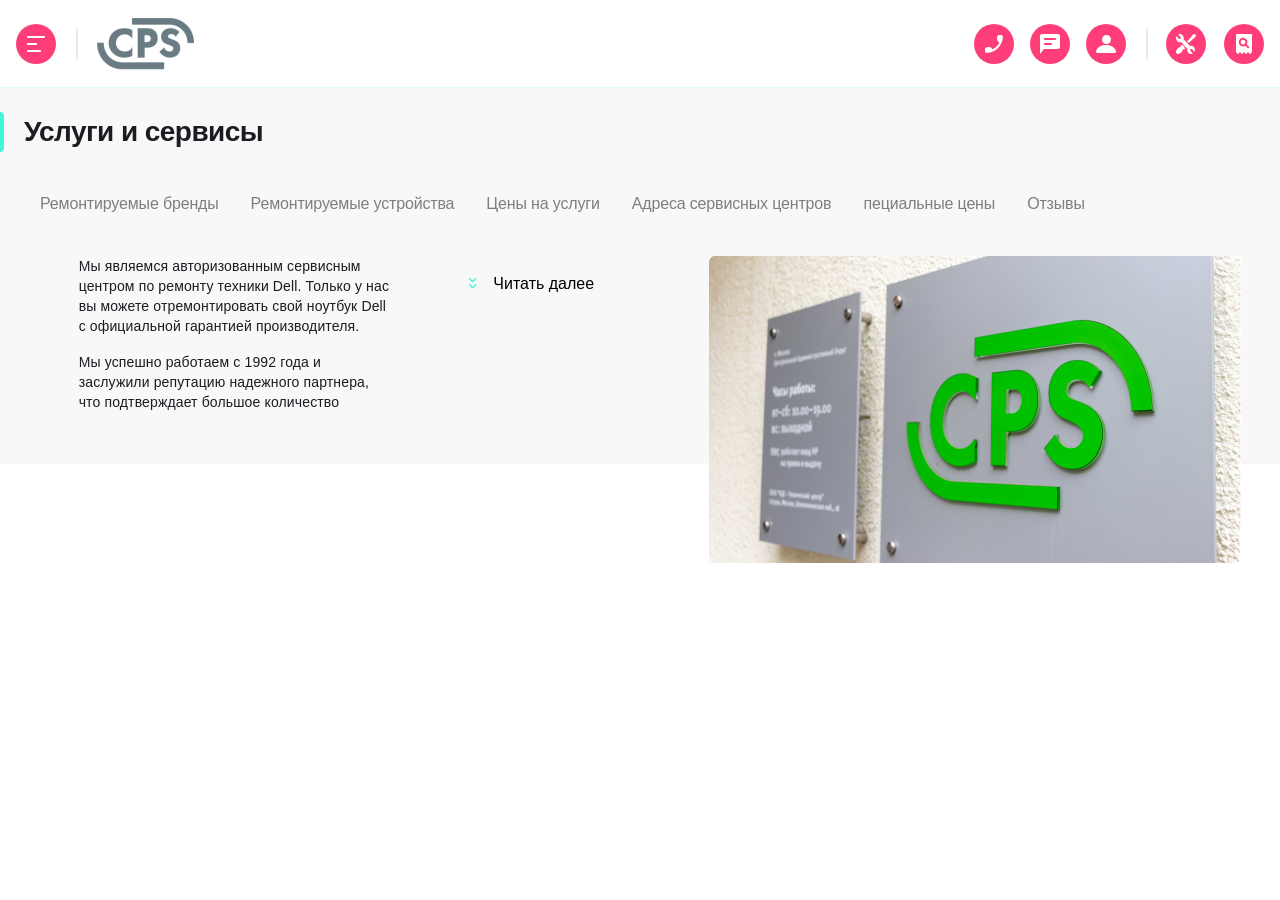
==== index.html @ d78fae95 "I made a nav block and an article structure for the mobile and tablet versions" ====
<!DOCTYPE html>
<html lang="ru">
<head>
    <meta charset="UTF-8">
    <meta name="viewport" content="width=device-width, initial-scale=1.0">
    <title>Эльдорадость</title>
    <meta keywords="ремонт бытовой техники, обслуживание техники, бытовая техника">
    <meta description="Сервис ремонта и обслуживания бытовой техники">
    <link rel="stylesheet" href="/style/variables.css">
    <link rel="stylesheet" href="/style/global.css">
    <link rel="stylesheet" href="/style/header.css">
    <link rel="stylesheet" href="/style/nav.css">
    <link rel="stylesheet" href="/style/article.css">
   
</head>
<body>
    <header class="header">
        <div class="header__wrapper-1">
        <button class="header__button-burger" aria-label="Кнопка вызова бокового меню">
            <img src="/image/icon/burger_icon.svg" alt="">
        </button>
        <div class="header__separator-1"></div>
        <button  class="header__button-logo" id="header__logo">
            <img src="/image/Logo/Group.png" alt="Логотип компании">
        </button>
        </div>
        <div class="header__batton__hiden">
        <button class="header__button-call" aria-label="Кнопка телефонного звонка">
                <img src="/image/icon/call_icon.svg" alt="Иконка звона по телефону">
        </button>
                
        <button class="header__button-chat" aria-label="Кнопка перехода в чат с компанией">
                 <img src="/image/icon/chat_icon.svg" alt="Иконка перехода в чат с компанией">
        </button>
                   
            <button class="header__button-profile" aria-label="Кнопка перехода в личный профиль">
                <img src="/image/icon/profile_icon.svg" alt="Иконка перехода в личный профиль">
            </button> 
        </div>
        <div class="header__wrapper-2">
        <div class="header__separator-2"></div>
        <button class="header__button-repair" aria-label="Кнопка перехода к форме записи на ремонт">
            <img src="/image/icon/repair_icon.svg" alt="Иконка перехода на форму записи на ремонт">
        </button>
            
        <button class="header__button-checkstatus" aria-label="кнопка перехода к форме отслеживания статуса заказа">
            <img src="/image/icon/checkstatus_icon.svg" alt="Иконка перехода на страницу отслеживания статуса заказа">
        </button>
        </div>
    </header>


    <main class="main">
        <div  class="main__title">
        <h1>Услуги и сервисы</h1>
        </div>
        <nav class="main__nav" aria-label="Основная навигация">
            <ul class="main__nav-list">
                <li class="main__nav-item">
                    <a href="#" class="main__nav-link">Ремонтируемые бренды</a>
                </li>
                <li class="main__nav-item">
                    <a href="#" class="main__nav-link">Ремонтируемые устройства</a>
                </li>
                <li class="main__nav-item">
                    <a href="#" class="main__nav-link">Цены на услуги</a>
                </li>
                <li class="main__nav-item">
                    <a href="#" class="main__nav-link">Адреса сервисных центров</a>
                </li>
                <li class="main__nav-item">
                    <a href="#" class="main__nav-link">пециальные цены</a>
                </li>
                <li class="main__nav-item">
                    <a href="#" class="main__nav-link">Отзывы</a>
                </li>
            </ul>
        </nav>   
        <article class="article">
            <div class="article__text-block">
                <p class="article__text">
                    Мы являемся авторизованным сервисным центром по ремонту техники Dell. 
                    Только у нас вы можете отремонтировать свой ноутбук Dell 
                    с официальной гарантией производителя.
                </p>
                <p class="article__text">    
                    Мы успешно работаем с 1992 года и заслужили репутацию надежного 
                    партнера, что подтверждает большое количество постоянных клиентов. 
                    Мы гордимся тем, что к нам обращаются по рекомендациям и, 
                    в свою очередь, советуют нас родным и близким.
                </p>
            </div>
            
            <div class="article__readmore-block">
            <button class="article__button-readmore">Читать далее</button>
            </div>
            <picture class="article__image">
                <source srcset="/image/pictures/tablet_pic.jpg" media="(min-width: 768px) and (max-width:1119px)">
                <source srcset="/image/pictures/desktop_pic.jpg" media="(min-width: 1120px)">
                <img src="/image/pictures/mobile_pic.jpg" alt="фото логотипа компании на стене">
            </picture>
        </article>
       </main>
    <footer>

    </footer>
</body>
</html>
---- style/variables.css ----
:root {
    --button-color:rgba(255, 62, 121, 1);
    --button-color-active: rgba(223, 34, 92, 1);
    --highlight-color:rgba(65, 246, 215, 1);
    --text-color:rgba(27, 28, 33, 1);
    
}
---- style/global.css ----
*,
*::before,
*::after {
  box-sizing: border-box;
  
}

@font-face {
    font-family: 'TT Lakes Thin';
    src: url('TTLakes-Thin.eot');
    src: url('TTLakes-Thin.eot?#iefix') format('embedded-opentype'),
    url('TTLakes-Thin.woff') format('woff'),
    url('TTLakes-Thin.ttf') format('truetype');
    font-weight: normal;
    font-style: normal;
    }

    
body {
    margin: 0px;
    font-family: "TT Lakes Thin", sans-serif;
}

h1 {
  margin: 0px;
}

p {
  margin: 0;
}

.main__nav-list {
  list-style: none;
  margin: 0;
  padding: 0;

}

.main__nav-link {
  color: inherit;
  text-decoration: none;
  background: transparent;
  cursor: pointer;

}
---- style/header.css ----
.header {
    width: 100%;
    height: 88px;
    display: flex;
    justify-content: space-between;
    align-items: center;
    border-bottom: solid 1px rgba(217, 255, 245, 1);

}

button {
    appearance: none;
    border: none;
    background: transparent;
    border-radius: 0;
    box-shadow: none;
    padding: 0;
    margin: 0;
    font: inherit;
    line-height: inherit;
    letter-spacing: normal;
    text-transform: none;
    

    
}

.header button {
    width: 40px;
    height: 40px;
    background-color: var(--button-color);
    border-radius: 50%;
    cursor: pointer;

    display: flex;
    justify-content: center;
    align-items: center;
}



.header button:hover {
    box-shadow: 0 4px 12px rgba(0, 0, 0, 0.08);
    transform: translateY(-1px);
}

.header button:active {
    background-color: var(--button-color-active);
    box-shadow: 0 2px 6px rgba(0, 0, 0, 0.1);
    transform: scale(0.95) translateY(0);
}


.header__button-burger {
    margin-left: 16px;

}

 #header__logo {
    background-color: transparent;
    width: 96px;
    height: 50px;
    margin-left: 16px;
 }

 #header__logo:hover {
    transform: translateY(0px);
    box-shadow: 0 0px 0px rgba(0, 0, 0, 0);
 }
 
 .header__separator-1, .header__separator-2  {
    width: 2px;
    height: 32px;
    background-color: rgba(234, 234, 234, 1);
 }

.header__batton__hiden, .header__separator-1 {
    display: none;
}

.header__button-repair {
    margin-left: 18px;
    margin-right: 18px;
    
}

.header__button-checkstatus {
    margin-right: 16px;

}

.header__wrapper-1 {
    display: flex;
    align-items: center;
}

.header__wrapper-2 {
    display: flex;
    align-items: center;
}



@media (min-width: 768px) {
    .header__batton__hiden  {
       display: flex;
       margin-left: auto;


    }

    .header__separator-1 {
        display: block;
        margin-left: 20px;
        
    }

    #header__logo {
        margin-left: 20px;

    }

    .header__button-call {
        margin-right: 16px;

    }

    .header__button-chat {
        margin-right: 16px;

    }

    .header__button-profile {
        margin-right: 20px;

    }
}
---- style/nav.css ----
.main {
    background-color:rgba(248, 248, 248, 1);
    padding-top: 24px;
}

.main__title {
    display: flex;
    width: 304;
    height: 40px;
    position: relative;
    margin-right: 16px;
    margin-bottom: 24px;
    
}

.main__title::before {
    content: " ";
    width: 8px;
    height: 40px;
    background-color: var(--highlight-color);
    border-radius: 8px;
    position: absolute;
    left: -4px;
}

.main__title h1 {
    margin-left: 16px;
    
    font-size: 28px;
    font-weight: 700;
    line-height: 143%;
    letter-spacing: -0.02em;
    color: var(--text-color);
    
    width: 288px;
    height: 40px;
}

.main__nav {
    overflow-x: auto;
    margin-left: 16px;
    margin-bottom: 24px;

}

.main__nav-list {
    display: flex;
    
}

.main__nav-item {
    flex-shrink: 0;
}

.main__nav-link {
    display: inline-flex;
    align-items: center;
    justify-content: center;
    height: 40px;
    padding: 0 16px;
    white-space: nowrap;

    
    font-weight: 500;
    font-size: 16px;
    line-height: 150%;
    letter-spacing: -0.01em;
    color: #7e7e82;
    border-radius: 6px;

}

.main__nav-link:hover{
    box-shadow: inset 0 0 0 2px #b8ffec;
}

@media (min-width: 768px) {
    .main__title {
        margin-bottom: 32px;
    }

    .main__title h1 {
        margin-left: 24px;
    }

    .main__nav {
        margin-left: 24px;
        margin-bottom: 32px;
    }

}
---- style/article.css ----
.article {
    display: flex;
    flex-direction: column;
    align-items: center;

}

.article__text-block {
    min-width:288px;
    max-width: 100%;
    height: 90px;
    overflow: hidden;
    margin: 0 16px;
}

.article__text {
    font-weight: 400;
    font-size: 14px;
    line-height: 129%;
    letter-spacing: 0.01em;
    color: #1b1c21;
}

article p:not(:first-child) {
    margin-top: 16px;
}

.article__readmore-block {
    align-self: flex-start;
    width: 132px;
    height: 24px;
    margin-left: 16px;
    margin-top: 16px;
    margin-bottom: 16px;

    display: flex;
    
}

.article__button-readmore {
    white-space: nowrap;
    cursor: pointer;
}

.article__button-readmore::before {
    content: url(/image/icon/readmore-icon.svg);
    width: 24px;
    height: 24px;
    margin-left: 8px;
    margin-right: 16px;
    
}

@media (min-width:768px) {
    .article {
        flex-wrap: wrap;
        max-height: 208px;
        margin-left: 24px;
    }

    .article__text-block {
        max-width: 312px;
        height: 160px;
       
    }

    .article__text {
        font-weight: 400;
        font-size: 14px;
        line-height: 143%;
        letter-spacing: 0.01em;
    }
}
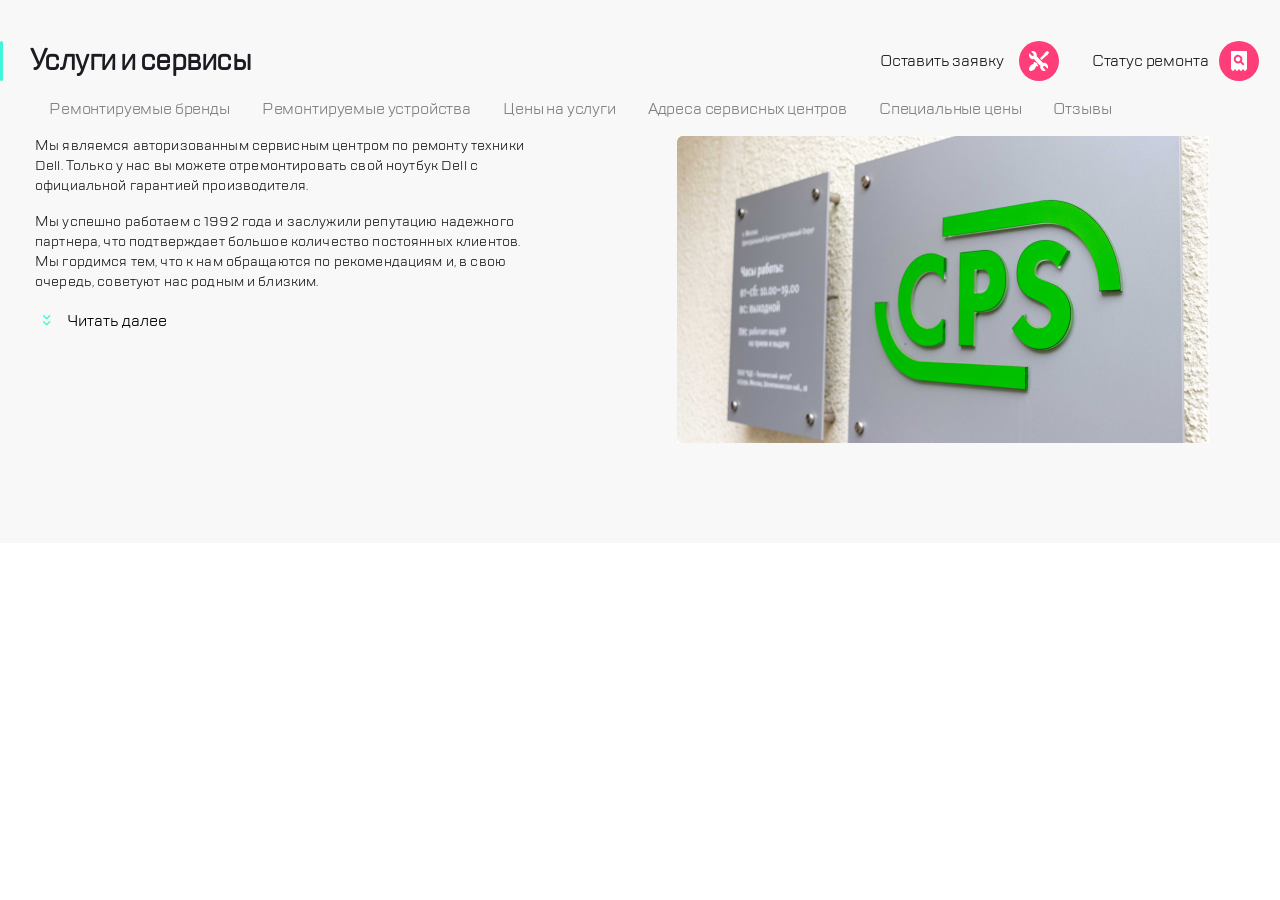
==== commit 1412f4c6: "connected the correct fonts, adapted the header nav and article blocks for the desktop" ====
--- a/index.html
+++ b/index.html
@@ -7,7 +7,9 @@
     <meta keywords="ремонт бытовой техники, обслуживание техники, бытовая техника">
     <meta description="Сервис ремонта и обслуживания бытовой техники">
     <link rel="stylesheet" href="/style/variables.css">
+    <link rel="stylesheet" href="/fonts/fonts.css">
     <link rel="stylesheet" href="/style/global.css">
+    
     <link rel="stylesheet" href="/style/header.css">
     <link rel="stylesheet" href="/style/nav.css">
     <link rel="stylesheet" href="/style/article.css">
@@ -15,16 +17,20 @@
 </head>
 <body>
     <header class="header">
+        
         <div class="header__wrapper-1">
         <button class="header__button-burger" aria-label="Кнопка вызова бокового меню">
             <img src="/image/icon/burger_icon.svg" alt="">
         </button>
+
         <div class="header__separator-1"></div>
+
         <button  class="header__button-logo" id="header__logo">
             <img src="/image/Logo/Group.png" alt="Логотип компании">
         </button>
         </div>
-        <div class="header__batton__hiden">
+
+        <div class="header__button__hiden">
         <button class="header__button-call" aria-label="Кнопка телефонного звонка">
                 <img src="/image/icon/call_icon.svg" alt="Иконка звона по телефону">
         </button>
@@ -37,6 +43,7 @@
                 <img src="/image/icon/profile_icon.svg" alt="Иконка перехода в личный профиль">
             </button> 
         </div>
+
         <div class="header__wrapper-2">
         <div class="header__separator-2"></div>
         <button class="header__button-repair" aria-label="Кнопка перехода к форме записи на ремонт">
@@ -47,13 +54,26 @@
             <img src="/image/icon/checkstatus_icon.svg" alt="Иконка перехода на страницу отслеживания статуса заказа">
         </button>
         </div>
+
     </header>
 
 
     <main class="main">
         <div  class="main__title">
-        <h1>Услуги и сервисы</h1>
+
+            <h1>Услуги и сервисы</h1>
+           
+            <div class="main__button-block">
+                <button class="main__button-repair" aria-label="Кнопка перехода к форме записи на ремонт">
+                    <img src="/image/icon/repair_icon.svg" alt="Иконка перехода на форму записи на ремонт">
+                </button>
+                
+                <button class="main__button-checkstatus" aria-label="кнопка перехода к форме отслеживания статуса заказа">
+                    <img src="/image/icon/checkstatus_icon.svg" alt="Иконка перехода на страницу отслеживания статуса заказа">
+                </button>
+            </div>
         </div>
+
         <nav class="main__nav" aria-label="Основная навигация">
             <ul class="main__nav-list">
                 <li class="main__nav-item">
@@ -69,7 +89,7 @@
                     <a href="#" class="main__nav-link">Адреса сервисных центров</a>
                 </li>
                 <li class="main__nav-item">
-                    <a href="#" class="main__nav-link">пециальные цены</a>
+                    <a href="#" class="main__nav-link">Специальные цены</a>
                 </li>
                 <li class="main__nav-item">
                     <a href="#" class="main__nav-link">Отзывы</a>
@@ -100,6 +120,7 @@
                 <img src="/image/pictures/mobile_pic.jpg" alt="фото логотипа компании на стене">
             </picture>
         </article>
+        <div class="main__content"></div>
        </main>
     <footer>
 
--- a/style/variables.css
+++ b/style/variables.css
@@ -5,3 +5,4 @@
     --text-color:rgba(27, 28, 33, 1);
     
 }
+
--- a/fonts/fonts.css
+++ b/fonts/fonts.css
@@ -0,0 +1,29 @@
+@font-face {
+    font-family: 'TT Lakes Bold';
+    src: url('TTLakes-Bold.eot');
+    src: url('TTLakes-Bold.eot?#iefix') format('embedded-opentype'),
+    url('TTLakes-Bold.woff') format('woff'),
+    url('TTLakes-Bold.ttf') format('truetype');
+    font-weight: normal;
+    font-style: normal;
+    }
+
+@font-face {
+    font-family: 'TT Lakes Regular';
+    src: url('TTLakes-Regular.eot');
+    src: url('TTLakes-Regular.eot?#iefix') format('embedded-opentype'),
+    url('TTLakes-Regular.woff') format('woff'),
+    url('TTLakes-Regular.ttf') format('truetype');
+    font-weight: normal;
+    font-style: normal;
+}
+
+@font-face {
+    font-family: 'TT Lakes Medium';
+    src: url('TTLakes-Medium.eot');
+    src: url('TTLakes-Medium.eot?#iefix') format('embedded-opentype'),
+    url('TTLakes-Medium.woff') format('woff'),
+    url('TTLakes-Medium.ttf') format('truetype');
+    font-weight: normal;
+    font-style: normal;
+}
--- a/style/global.css
+++ b/style/global.css
@@ -5,20 +5,9 @@
   
 }
 
-@font-face {
-    font-family: 'TT Lakes Thin';
-    src: url('TTLakes-Thin.eot');
-    src: url('TTLakes-Thin.eot?#iefix') format('embedded-opentype'),
-    url('TTLakes-Thin.woff') format('woff'),
-    url('TTLakes-Thin.ttf') format('truetype');
-    font-weight: normal;
-    font-style: normal;
-    }
-
-    
 body {
     margin: 0px;
-    font-family: "TT Lakes Thin", sans-serif;
+    font-family: "TT Lakes Regular", sans-serif;
 }
 
 h1 {
--- a/style/header.css
+++ b/style/header.css
@@ -75,7 +75,7 @@
     background-color: rgba(234, 234, 234, 1);
  }
 
-.header__batton__hiden, .header__separator-1 {
+.header__button__hiden, .header__separator-1 {
     display: none;
 }
 
@@ -103,7 +103,7 @@
 
 
 @media (min-width: 768px) {
-    .header__batton__hiden  {
+    .header__button__hiden  {
        display: flex;
        margin-left: auto;
 
@@ -135,4 +135,14 @@
         margin-right: 20px;
 
     }
+}
+
+@media (min-width: 1120px) {
+    .header {
+        display: none;
+
+    }
+
+
+
 }
--- a/style/nav.css
+++ b/style/nav.css
@@ -5,10 +5,10 @@
 
 .main__title {
     display: flex;
-    width: 304;
+   
     height: 40px;
     position: relative;
-    margin-right: 16px;
+    margin-right: 21px;
     margin-bottom: 24px;
     
 }
@@ -34,6 +34,10 @@
     
     width: 288px;
     height: 40px;
+}
+
+.main__button-block {
+    display: none;
 }
 
 .main__nav {
@@ -89,3 +93,134 @@
     }
 
 }
+
+@media (min-width:1120px) {
+    .main {
+        padding-top: 41px;
+
+    }
+
+    .main__title {
+        margin-bottom: 8px;
+
+    }
+
+    .main__title h1 {
+        margin-left: 30px;
+    }
+
+    .main__title::before {
+        width: 3px;
+        height: 40px;
+        
+        border-radius: 4px;
+        left:0px;
+    }
+
+
+    .main__button-block {
+        display: block;
+        
+        width: 380px;
+        height: 40px;
+        margin-left: auto;
+
+        display: flex;
+        justify-content: flex-end;
+        
+    }
+
+
+
+    .main__button-repair, .main__button-checkstatus {
+        width: 40px;
+        height: 40px;
+        background-color: var(--button-color);
+        border-radius: 50%;
+        cursor: pointer;
+
+        display: flex;
+        justify-content: center;
+        align-items: center;
+
+    }
+    
+    .main__button-repair {
+        margin-right: 160px;
+        position: relative;
+
+    }
+
+    .main__button-repair:hover {
+        box-shadow: 0 4px 12px rgba(0, 0, 0, 0.08);
+        transform: translateY(-1px);
+
+    }
+
+    .main__button-repair:active {
+        background-color: var(--button-color-active);
+        box-shadow: 0 2px 6px rgba(0, 0, 0, 0.1);
+        transform: scale(0.95) translateY(0);
+    }
+
+    .main__button-repair::before {
+        content: "Оставить заявку";
+        white-space: nowrap;
+        position: absolute;
+        
+        width: 125px;
+        height: 24px;
+        transform: translateX(-98px);
+        
+        font-weight: 500;
+        font-size: 16px;
+        line-height: 150%;
+        letter-spacing: -0.01em;
+        text-align: right;
+        color: #1b1c21;
+
+    }
+
+    .main__button-checkstatus {
+        position: relative;
+    }
+
+    .main__button-checkstatus:hover {
+        box-shadow: 0 4px 12px rgba(0, 0, 0, 0.08);
+        transform: translateY(-1px);
+
+    }
+
+    .main__button-checkstatus:active {
+        background-color: var(--button-color-active);
+        box-shadow: 0 2px 6px rgba(0, 0, 0, 0.1);
+        transform: scale(0.95) translateY(0);
+    }
+
+    .main__button-checkstatus::before {
+        content: "Статус ремонта";
+        white-space: nowrap;
+        position: absolute;
+        
+        width: 119px;
+        height: 24px;
+        transform: translateX(-90px);
+        font-weight: 500;
+        font-size: 16px;
+        line-height: 150%;
+        letter-spacing: -0.01em;
+        text-align: right;
+        color: #1b1c21;
+
+    }
+
+    .main__nav {
+        margin-left: 33px;
+        margin-bottom: 7px;
+    }
+
+    .main__nav-list {
+        flex-wrap: wrap;
+        
+    }
+}
--- a/style/article.css
+++ b/style/article.css
@@ -51,16 +51,24 @@
     
 }
 
+.main__content {
+    height: 100px;
+
+}
+
 @media (min-width:768px) {
     .article {
         flex-wrap: wrap;
         max-height: 208px;
         margin-left: 24px;
+        margin-right: 25px;
     }
 
     .article__text-block {
         max-width: 312px;
         height: 160px;
+        margin:0;
+        margin-right: auto;
        
     }
 
@@ -70,4 +78,42 @@
         line-height: 143%;
         letter-spacing: 0.01em;
     }
+
+    .article__readmore-block {
+        margin: 0;
+        margin-top: 10px;;
+
+    }
+
+    .article__image {
+        height: 208px;
+    }
 }
+
+@media (min-width: 1120px) {
+    .article {
+        min-height: 307px;
+       
+        margin-left: 35px;
+        margin-right: 21px;
+    }
+
+    .article__text-block {
+        min-width: 312px;
+        max-width: 490px;
+        height: 160px;
+        margin:0;
+        margin-right: auto;
+       
+    }
+
+    .article__readmore-block {
+        margin-top: 13px;;
+    }
+
+    .article__image {
+        width: 532px;
+        height: 307px;
+    }
+
+}
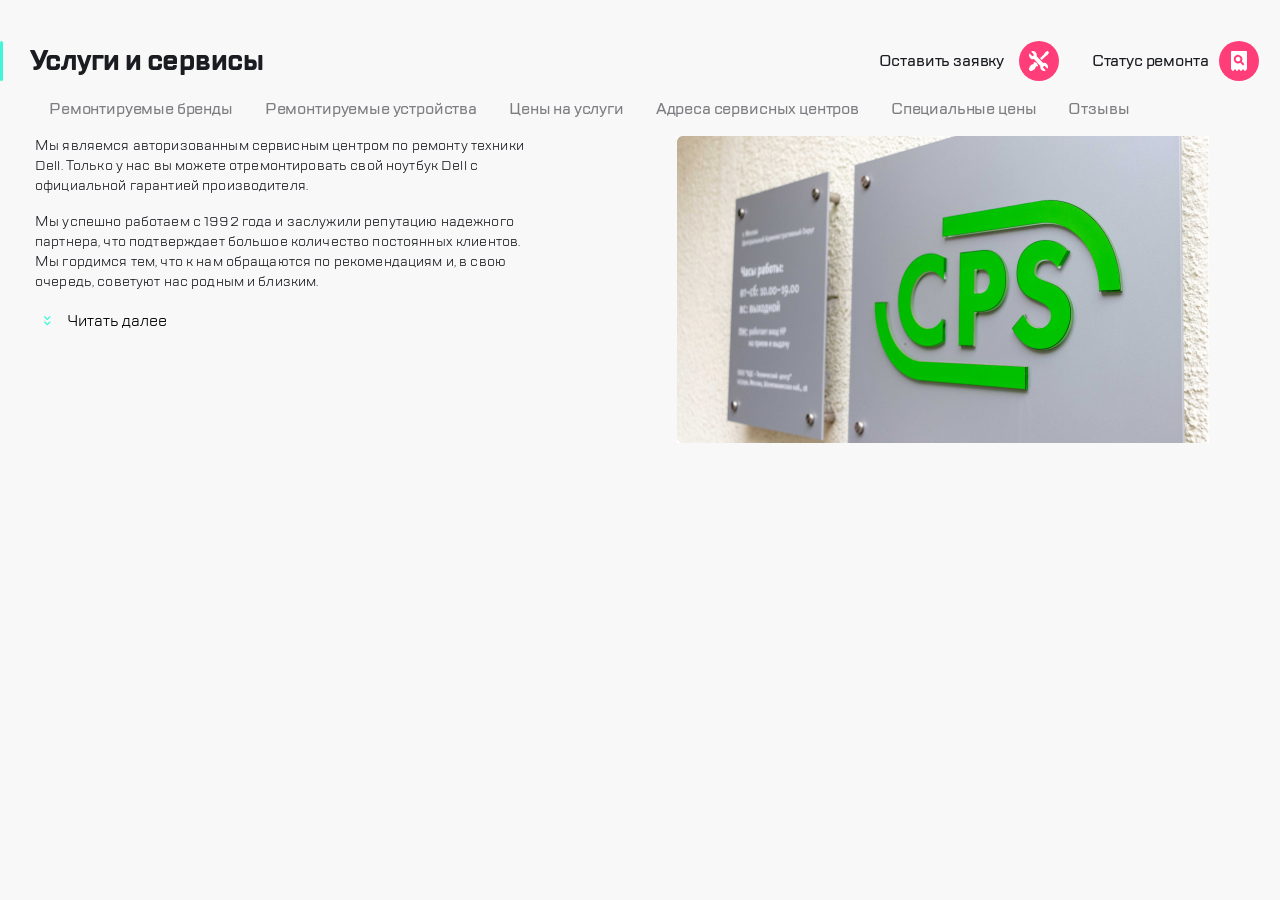
==== commit bd5af82d: "I've worked out half of the comments, up to the comment about the scrollbar" ====
--- a/index.html
+++ b/index.html
@@ -4,21 +4,21 @@
     <meta charset="UTF-8">
     <meta name="viewport" content="width=device-width, initial-scale=1.0">
     <title>Эльдорадость</title>
-    <meta keywords="ремонт бытовой техники, обслуживание техники, бытовая техника">
-    <meta description="Сервис ремонта и обслуживания бытовой техники">
-    <link rel="stylesheet" href="/style/variables.css">
-    <link rel="stylesheet" href="/fonts/fonts.css">
-    <link rel="stylesheet" href="/style/global.css">
+    <meta name="keywords" content="ремонт бытовой техники, обслуживание техники, бытовая техника">
+    <meta name="description" content="Сервис ремонта и обслуживания бытовой техники">
+    <link rel="stylesheet" href="./style/variables.css">
+    <link rel="stylesheet" href="./fonts/fonts.css">
+    <link rel="stylesheet" href="./style/global.css">
     
-    <link rel="stylesheet" href="/style/header.css">
-    <link rel="stylesheet" href="/style/nav.css">
-    <link rel="stylesheet" href="/style/article.css">
+    <link rel="stylesheet" href="./style/header.css">
+    <link rel="stylesheet" href="./style/nav.css">
+    <link rel="stylesheet" href="./style/article.css">
    
 </head>
 <body>
     <header class="header">
         
-        <div class="header__wrapper-1">
+        <div class="header__wrapper"> 
         <button class="header__button-burger" aria-label="Кнопка вызова бокового меню">
             <img src="/image/icon/burger_icon.svg" alt="">
         </button>
@@ -30,7 +30,7 @@
         </button>
         </div>
 
-        <div class="header__button__hiden">
+        <div class="header__button__hidden">
         <button class="header__button-call" aria-label="Кнопка телефонного звонка">
                 <img src="/image/icon/call_icon.svg" alt="Иконка звона по телефону">
         </button>
@@ -44,7 +44,7 @@
             </button> 
         </div>
 
-        <div class="header__wrapper-2">
+        <div class="header__wrapper">
         <div class="header__separator-2"></div>
         <button class="header__button-repair" aria-label="Кнопка перехода к форме записи на ремонт">
             <img src="/image/icon/repair_icon.svg" alt="Иконка перехода на форму записи на ремонт">
--- a/style/variables.css
+++ b/style/variables.css
@@ -1,8 +1,13 @@
 :root {
+    --page-background-color:rgba(248, 248, 248, 1);
+    --header-background-color:white;
     --button-color:rgba(255, 62, 121, 1);
     --button-color-active: rgba(223, 34, 92, 1);
     --highlight-color:rgba(65, 246, 215, 1);
+    --border-color:rgba(217, 255, 245, 1);
     --text-color:rgba(27, 28, 33, 1);
-    
+    --shadow-hover:rgba(0, 0, 0, 0.08);
+    --shadow-active:rgba(0, 0, 0, 0.1);
+    --separator-color:rgba(234, 234, 234, 1);
 }
 
--- a/fonts/fonts.css
+++ b/fonts/fonts.css
@@ -1,29 +1,29 @@
 @font-face {
-    font-family: 'TT Lakes Bold';
+    font-family: 'TT Lakes';
     src: url('TTLakes-Bold.eot');
     src: url('TTLakes-Bold.eot?#iefix') format('embedded-opentype'),
     url('TTLakes-Bold.woff') format('woff'),
     url('TTLakes-Bold.ttf') format('truetype');
-    font-weight: normal;
+    font-weight: 700;
     font-style: normal;
     }
 
 @font-face {
-    font-family: 'TT Lakes Regular';
+    font-family: 'TT Lakes';
     src: url('TTLakes-Regular.eot');
     src: url('TTLakes-Regular.eot?#iefix') format('embedded-opentype'),
     url('TTLakes-Regular.woff') format('woff'),
     url('TTLakes-Regular.ttf') format('truetype');
-    font-weight: normal;
+    font-weight: 400;
     font-style: normal;
 }
 
 @font-face {
-    font-family: 'TT Lakes Medium';
+    font-family: 'TT Lakes';
     src: url('TTLakes-Medium.eot');
     src: url('TTLakes-Medium.eot?#iefix') format('embedded-opentype'),
     url('TTLakes-Medium.woff') format('woff'),
     url('TTLakes-Medium.ttf') format('truetype');
-    font-weight: normal;
+    font-weight: 500;
     font-style: normal;
 }
--- a/style/global.css
+++ b/style/global.css
@@ -7,7 +7,8 @@
 
 body {
     margin: 0px;
-    font-family: "TT Lakes Regular", sans-serif;
+    font-family: "TT Lakes", sans-serif;
+    background-color: var(--page-background-color);
 }
 
 h1 {
@@ -18,17 +19,20 @@
   margin: 0;
 }
 
-.main__nav-list {
-  list-style: none;
+button {
+  appearance: none;
+  border: none;
+  background: transparent;
+  border-radius: 0;
+  box-shadow: none;
+  padding: 0;
   margin: 0;
-  padding: 0;
+  font: inherit;
+  line-height: inherit;
+  letter-spacing: normal;
+  text-transform: none;
+  
 
+  
 }
 
-.main__nav-link {
-  color: inherit;
-  text-decoration: none;
-  background: transparent;
-  cursor: pointer;
-
-}
--- a/style/header.css
+++ b/style/header.css
@@ -5,26 +5,11 @@
     display: flex;
     justify-content: space-between;
     align-items: center;
-    border-bottom: solid 1px rgba(217, 255, 245, 1);
+    background-color: var(--header-background-color);
+    border-bottom: solid 1px var(--border-color);
 
 }
 
-button {
-    appearance: none;
-    border: none;
-    background: transparent;
-    border-radius: 0;
-    box-shadow: none;
-    padding: 0;
-    margin: 0;
-    font: inherit;
-    line-height: inherit;
-    letter-spacing: normal;
-    text-transform: none;
-    
-
-    
-}
 
 .header button {
     width: 40px;
@@ -41,13 +26,13 @@
 
 
 .header button:hover {
-    box-shadow: 0 4px 12px rgba(0, 0, 0, 0.08);
+    box-shadow: 0 4px 12px var(--shadow-hover);
     transform: translateY(-1px);
 }
 
 .header button:active {
     background-color: var(--button-color-active);
-    box-shadow: 0 2px 6px rgba(0, 0, 0, 0.1);
+    box-shadow: 0 2px 6px var(--shadow-active);
     transform: scale(0.95) translateY(0);
 }
 
@@ -72,10 +57,10 @@
  .header__separator-1, .header__separator-2  {
     width: 2px;
     height: 32px;
-    background-color: rgba(234, 234, 234, 1);
+    background-color:var(--separator-color);
  }
 
-.header__button__hiden, .header__separator-1 {
+.header__button__hidden, .header__separator-1 {
     display: none;
 }
 
@@ -90,20 +75,16 @@
 
 }
 
-.header__wrapper-1 {
-    display: flex;
-    align-items: center;
-}
-
-.header__wrapper-2 {
+.header__wrapper {
     display: flex;
     align-items: center;
 }
 
 
 
+
 @media (min-width: 768px) {
-    .header__button__hiden  {
+    .header__button__hidden  {
        display: flex;
        margin-left: auto;
 
--- a/style/nav.css
+++ b/style/nav.css
@@ -1,5 +1,4 @@
 .main {
-    background-color:rgba(248, 248, 248, 1);
     padding-top: 24px;
 }
 
@@ -38,6 +37,19 @@
 
 .main__button-block {
     display: none;
+}
+
+.main__nav-list {
+    list-style: none;
+    margin: 0;
+    padding: 0;
+}
+
+  .main__nav-link {
+    color: inherit;
+    text-decoration: none;
+    background: transparent;
+    cursor: pointer;
 }
 
 .main__nav {
--- a/style/article.css
+++ b/style/article.css
@@ -27,27 +27,42 @@
 
 .article__readmore-block {
     align-self: flex-start;
+    
     width: 132px;
     height: 24px;
     margin-left: 16px;
     margin-top: 16px;
     margin-bottom: 16px;
 
-    display: flex;
+    display: inline-flex;
+    align-items: center;
     
 }
 
 .article__button-readmore {
+    display: inline-flex;
+    align-items: center;
+
     white-space: nowrap;
     cursor: pointer;
+    
+   
 }
 
 .article__button-readmore::before {
-    content: url(/image/icon/readmore-icon.svg);
-    width: 24px;
-    height: 24px;
+    content: " ";
+    display: inline-block;
+    flex-shrink: 0;
+    width: 8px;
+    height: 10px;
     margin-left: 8px;
     margin-right: 16px;
+
+    background-image: url("/image/icon/readmore-icon.svg");
+    
+    background-size:contain;
+    background-repeat: no-repeat;
+    background-position: center;
     
 }
 
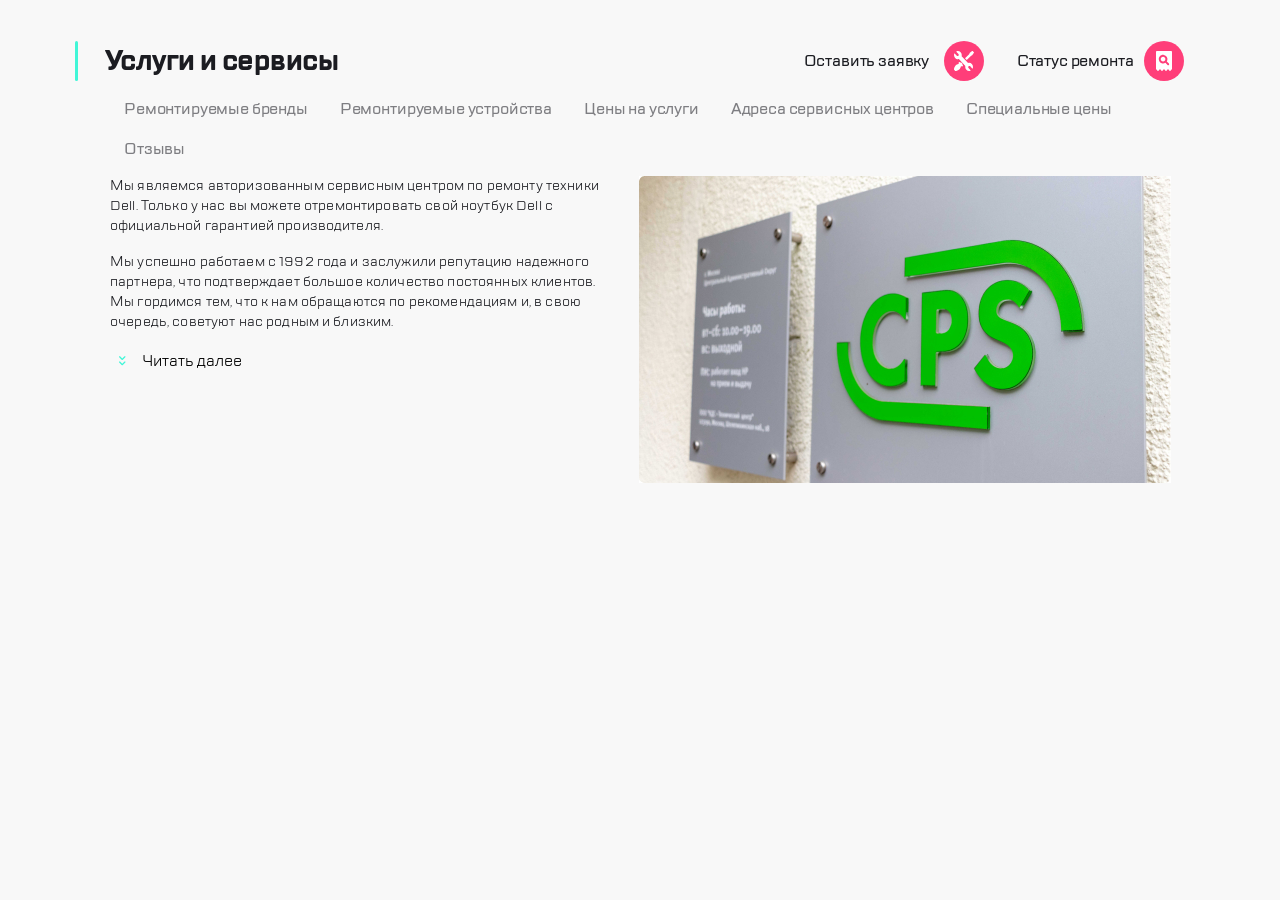
==== commit 3c2e637d: "Fixed the issue with content on screens wider than 1120px" ====
--- a/index.html
+++ b/index.html
@@ -16,6 +16,7 @@
    
 </head>
 <body>
+    <div class="limiting-wrapper">
     <header class="header">
         
         <div class="header__wrapper"> 
@@ -125,5 +126,6 @@
     <footer>
 
     </footer>
+    </div>
 </body>
 </html>
--- a/style/global.css
+++ b/style/global.css
@@ -32,7 +32,12 @@
   letter-spacing: normal;
   text-transform: none;
   
+}
+  
+.limiting-wrapper {
+  max-width: 1130px;
+  width: 100%;
+  margin-inline: auto;
 
-  
 }
 
--- a/style/nav.css
+++ b/style/nav.css
@@ -54,6 +54,7 @@
 
 .main__nav {
     overflow-x: auto;
+    scrollbar-width: none;
     margin-left: 16px;
     margin-bottom: 24px;
 
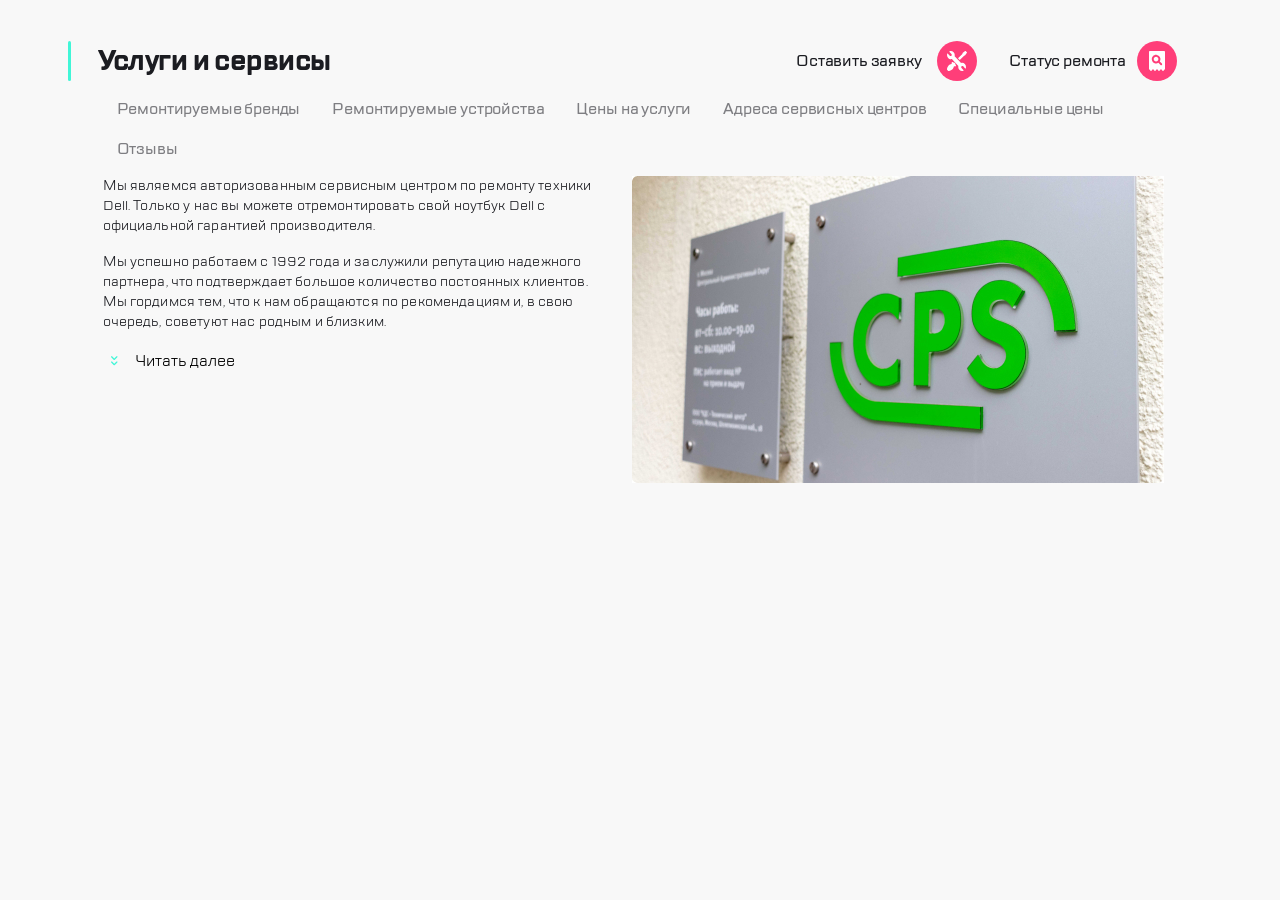
==== commit a347e312: "made a pop-up menu" ====
--- a/index.html
+++ b/index.html
@@ -13,48 +13,116 @@
     <link rel="stylesheet" href="./style/header.css">
     <link rel="stylesheet" href="./style/nav.css">
     <link rel="stylesheet" href="./style/article.css">
+    <link rel="stylesheet" href="./style/pop-up_menu.css">
    
 </head>
 <body>
+
+
     <div class="limiting-wrapper">
     <header class="header">
         
         <div class="header__wrapper"> 
-        <button class="header__button-burger" aria-label="Кнопка вызова бокового меню">
+        <button class="header__button-burger button" aria-label="Кнопка вызова бокового меню">
             <img src="/image/icon/burger_icon.svg" alt="">
         </button>
 
+            <div class="pop-up-menu">
+                <header class="pop-up-menu__header">
+                    <button class="pop-up-menu__exit-button button" aria-label="Кнопка выхода из бокового меню">
+                        <img src="/image/icon/exit_icon.svg">
+                    </button>
+                    <button class="pop-up-menu__logo">
+                        <img src="/image/Logo/Group.png" alt="Логотип компании">
+                    </button>
+                    <button class="pop-up-menu__search-button button" aria-label="Кнопка открытия происковой строки">
+                        <img src="/image/icon/search_icon.svg">
+                    </button>
+                </header>
+                
+                <ul class="pop-up-menu__list-services">
+                    <li class="pop-up-menu__item">
+                        <a href="#" class="pop-up-menu__link link--active">Ремонт техники</a>
+                    </li>
+                    <li class="pop-up-menu__item">
+                        <a href="#" class="pop-up-menu__link">Услуги и сервисы</a>
+                    </li>
+                    <li class="pop-up-menu__item">
+                        <a href="#" class="pop-up-menu__link">Корпоративным клиентам</a>
+                    </li>
+                    <li class="pop-up-menu__item">
+                        <a href="#" class="pop-up-menu__link">Продавцам техники</a>
+                    </li>
+                    <li class="pop-up-menu__item">
+                        <a href="#" class="pop-up-menu__link">Партнерам</a>
+                    </li>
+                    <li class="pop-up-menu__item">
+                        <a href="#" class="pop-up-menu__link">Производителям</a>
+                    </li>
+                    <li class="pop-up-menu__item">
+                        <a href="#" class="pop-up-menu__link">Наши сервисные центры</a>
+                    </li>
+                    <li class="pop-up-menu__item">
+                        <a href="#" class="pop-up-menu__link">Контакты</a>
+                    </li>
+                </ul>
+                <fotter class="pop-up-menu__fotter">
+                    <div class="pop-up-menu__contacts">
+                        <div class="pop-up-menu__button-block">
+                            <button class="pop-up-menu__button-call button" aria-label="Кнопка телефонного звонка">
+                                <img src="/image/icon/call_icon.svg">
+                            </button>
+                            <button class="pop-up-menu__button-chat button" aria-label="Кнопка перехода в чат с компанией">
+                                <img src="/image/icon/chat_icon.svg">
+                            </button>
+                            <button class="pop-up-menu__button-profile button" aria-label="Кнопка перехода в личный профиль">
+                                <img src="/image/icon/profile_icon.svg">
+                            </button>
+                        </div>
+                        <a href="mailto:support@service.ru" class="pop-up-menu__mail">mail@cps.com</a>
+                        <a href="tel:+78008908900" class="pop-up-menu__tel">8 800 890 8900</a>
+                    </div>
+                    <div class="pop-up-menu__language language__button-block">
+                        <button class="language__button button__ru button--active">ru</button>
+                        <button class="language__button button__en">en</button>
+                        <button class="language__button button__ch">ch</button>
+                    </div>                                          
+                </fotter>
+            </div>
+
         <div class="header__separator-1"></div>
 
-        <button  class="header__button-logo" id="header__logo">
+        <button  class="header__button-logo button" id="header__logo">
             <img src="/image/Logo/Group.png" alt="Логотип компании">
         </button>
         </div>
 
         <div class="header__button__hidden">
-        <button class="header__button-call" aria-label="Кнопка телефонного звонка">
+        <button class="header__button-call button" aria-label="Кнопка телефонного звонка">
                 <img src="/image/icon/call_icon.svg" alt="Иконка звона по телефону">
         </button>
                 
-        <button class="header__button-chat" aria-label="Кнопка перехода в чат с компанией">
+        <button class="header__button-chat button" aria-label="Кнопка перехода в чат с компанией">
                  <img src="/image/icon/chat_icon.svg" alt="Иконка перехода в чат с компанией">
         </button>
                    
-            <button class="header__button-profile" aria-label="Кнопка перехода в личный профиль">
+            <button class="header__button-profile button" aria-label="Кнопка перехода в личный профиль">
                 <img src="/image/icon/profile_icon.svg" alt="Иконка перехода в личный профиль">
             </button> 
         </div>
 
         <div class="header__wrapper">
         <div class="header__separator-2"></div>
-        <button class="header__button-repair" aria-label="Кнопка перехода к форме записи на ремонт">
+        <button class="header__button-repair button" aria-label="Кнопка перехода к форме записи на ремонт">
             <img src="/image/icon/repair_icon.svg" alt="Иконка перехода на форму записи на ремонт">
         </button>
             
-        <button class="header__button-checkstatus" aria-label="кнопка перехода к форме отслеживания статуса заказа">
+        <button class="header__button-checkstatus button" aria-label="кнопка перехода к форме отслеживания статуса заказа">
             <img src="/image/icon/checkstatus_icon.svg" alt="Иконка перехода на страницу отслеживания статуса заказа">
         </button>
         </div>
+
+        
 
     </header>
 
--- a/style/global.css
+++ b/style/global.css
@@ -5,10 +5,17 @@
   
 }
 
+html {
+  scrollbar-gutter: stable;
+  overflow-y: auto;
+
+}
+
 body {
     margin: 0px;
     font-family: "TT Lakes", sans-serif;
     background-color: var(--page-background-color);
+    
 }
 
 h1 {
@@ -38,6 +45,10 @@
   max-width: 1130px;
   width: 100%;
   margin-inline: auto;
+  position: relative;
+  z-index: 1;
+ 
+  
 
 }
 
--- a/style/header.css
+++ b/style/header.css
@@ -11,7 +11,7 @@
 }
 
 
-.header button {
+.header .button {
     width: 40px;
     height: 40px;
     background-color: var(--button-color);
@@ -25,12 +25,12 @@
 
 
 
-.header button:hover {
+.header .button:hover:not() {
     box-shadow: 0 4px 12px var(--shadow-hover);
     transform: translateY(-1px);
 }
 
-.header button:active {
+.header .button:active {
     background-color: var(--button-color-active);
     box-shadow: 0 2px 6px var(--shadow-active);
     transform: scale(0.95) translateY(0);
@@ -81,6 +81,13 @@
 }
 
 
+.header__button-burger:hover ~ .pop-up-menu {
+    transform: translateX(320px);
+    transform: translateY(455px);
+
+}
+
+
 
 
 @media (min-width: 768px) {
--- a/style/pop-up_menu.css
+++ b/style/pop-up_menu.css
@@ -0,0 +1,198 @@
+.pop-up-menu {
+    min-width: 320px;
+    position: absolute;
+    z-index: 5;
+    background-color:var(--page-background-color);
+    box-shadow: 10px 0 20px 0 rgba(0, 0, 0, 0.30);
+   
+    transform: translate(-320px);
+   
+    transition: all 1s ease-in-out;
+    
+}
+
+.button {
+    width: 40px;
+    height: 40px;
+    background-color: var(--button-color);
+    border-radius: 50%;
+    cursor: pointer;
+
+    display: flex;
+    justify-content: center;
+    align-items: center;
+}
+
+.button:hover:not(.pop-up-menu__logo){
+    box-shadow: 0 4px 12px var(--shadow-hover);
+    transform: translateY(-1px);
+}
+
+.button:active:not(.pop-up-menu__logo) {
+    background-color: var(--button-color-active);
+    box-shadow: 0 2px 6px var(--shadow-active);
+    transform: scale(0.95) translateY(0);
+}
+
+.pop-up-menu__header {
+    height: 51px;
+    width: 320px;
+    margin: 19px 0 46px 0;
+    padding:0 24px 0 24px;
+
+    display: flex;
+    align-items: center;
+
+}
+
+.pop-up-menu__exit-button {
+    margin-right: 16px;
+
+}
+
+.pop-up-menu__logo {
+    width: 97px;
+    height: 51px;
+    background-color: transparent;
+    border-radius: 0;
+    cursor: pointer;
+}
+
+.pop-up-menu__search-button {
+    margin-left: auto;
+
+}
+
+.pop-up-menu__list-services {
+    list-style: none;
+    margin: 0;
+    padding: 0;
+    margin-left:24px;
+    margin-bottom: 268px;
+    
+
+}
+
+.pop-up-menu__item {
+    margin-bottom: 20px;
+   
+   
+}
+
+.pop-up-menu__link {
+    text-decoration: none;
+    font-weight: 500;
+    font-size: 16px;
+    line-height: 150%;
+    letter-spacing: -0.01em;
+    color: var(--text-color);
+
+    height: 32px;
+    display: flex;
+    align-items: center;
+
+    
+}
+
+.link--active {
+    font-weight: 500;
+    font-size: 16px;
+    line-height: 150%;
+    letter-spacing: -0.01em;
+    color: #7e7e82;
+}
+
+.link--active::before {
+    content: " ";
+    width: 8px;
+    height: 32px;
+    background-color: var(--highlight-color);
+    border-radius: 8px;
+    position: absolute;
+    left: -4px;
+
+}
+
+.pop-up-menu__contacts {
+    display: flex;
+    flex-direction: column;
+    justify-content: space-between;
+
+    min-width:196px;
+    height: 124px;
+    margin-left: 24px;
+    margin-bottom:40px;
+
+}
+
+.pop-up-menu__button-block {
+    display: flex;
+
+}
+
+.pop-up-menu__button-call {
+    margin-right: 16px;
+
+}
+
+.pop-up-menu__button-chat {
+    margin-right: 16px;
+
+}
+
+.pop-up-menu__contacts a {
+    text-decoration: none;
+}
+
+
+.pop-up-menu__mail {
+    font-weight: 500;
+    font-size: 16px;
+    line-height: 150%;
+    letter-spacing: -0.01em;
+    color: #1b1c21;
+
+}
+
+.pop-up-menu__tel {
+    font-weight: 700;
+    font-size: 24px;
+    line-height: 133%;
+    letter-spacing: -0.03em;
+    color: #1b1c21;
+
+}
+
+.pop-up-menu__language {
+    margin-left: 24px;
+    margin-bottom: 32px;
+
+} 
+
+
+.language__button-block {
+    
+    width: 87px;
+    height: 24px;
+    display: flex;
+    justify-content: space-between;
+
+}
+
+.language__button {
+    width: 24px;
+    height: 24px;
+    font-weight: 500;
+    font-size: 16px;
+    line-height: 150%;
+    letter-spacing: -0.01em;
+    color: #1b1c21;
+    text-transform: uppercase;
+
+    cursor: pointer;
+}
+
+.button--active {
+    color: #7e7e82;
+
+}
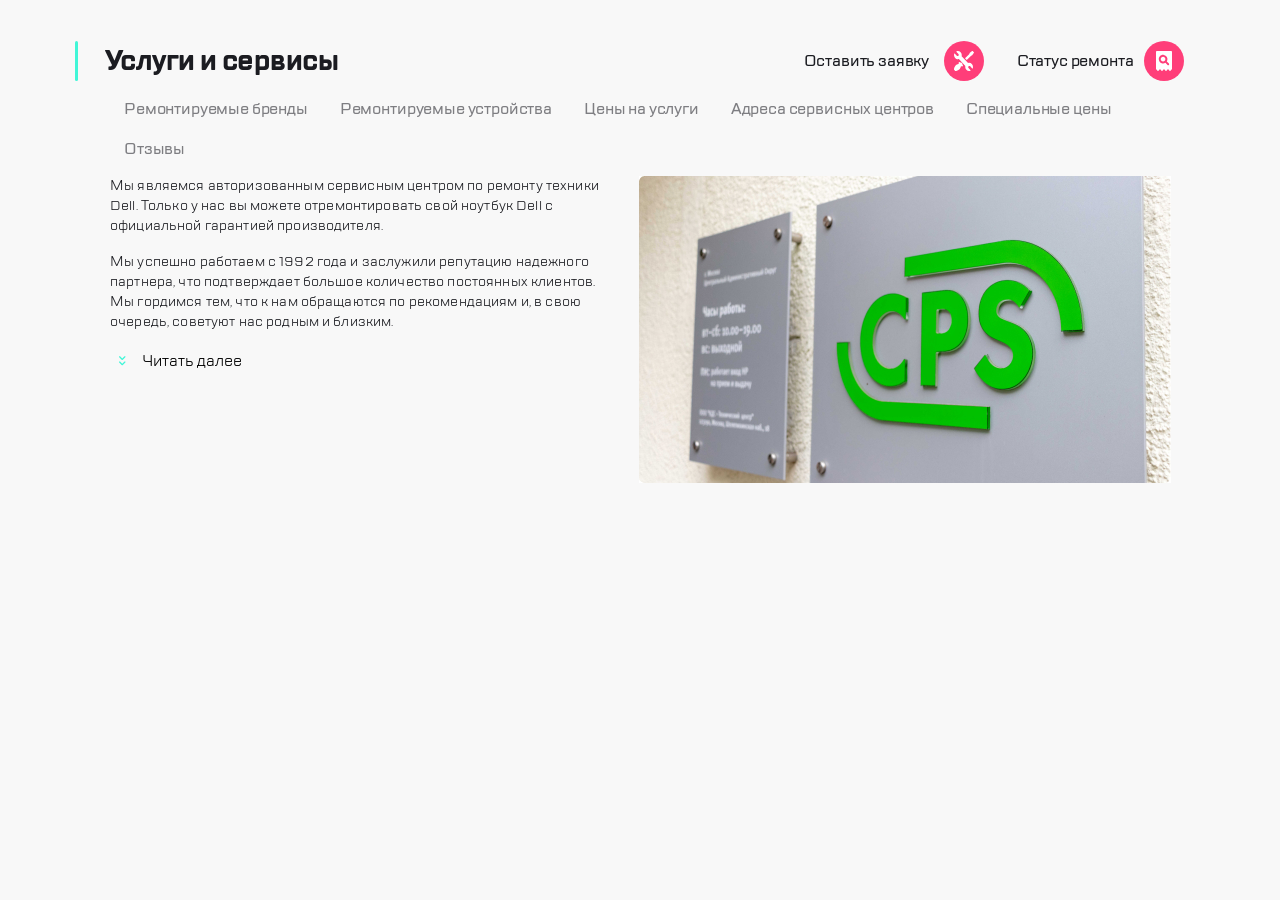
==== commit 0a49d0a1: "Merge pull request #1 from EvgenyU93/test_p create header" ====
--- a/index.html
+++ b/index.html
@@ -13,116 +13,48 @@
     <link rel="stylesheet" href="./style/header.css">
     <link rel="stylesheet" href="./style/nav.css">
     <link rel="stylesheet" href="./style/article.css">
-    <link rel="stylesheet" href="./style/pop-up_menu.css">
    
 </head>
 <body>
-
-
     <div class="limiting-wrapper">
     <header class="header">
         
         <div class="header__wrapper"> 
-        <button class="header__button-burger button" aria-label="Кнопка вызова бокового меню">
+        <button class="header__button-burger" aria-label="Кнопка вызова бокового меню">
             <img src="/image/icon/burger_icon.svg" alt="">
         </button>
 
-            <div class="pop-up-menu">
-                <header class="pop-up-menu__header">
-                    <button class="pop-up-menu__exit-button button" aria-label="Кнопка выхода из бокового меню">
-                        <img src="/image/icon/exit_icon.svg">
-                    </button>
-                    <button class="pop-up-menu__logo">
-                        <img src="/image/Logo/Group.png" alt="Логотип компании">
-                    </button>
-                    <button class="pop-up-menu__search-button button" aria-label="Кнопка открытия происковой строки">
-                        <img src="/image/icon/search_icon.svg">
-                    </button>
-                </header>
-                
-                <ul class="pop-up-menu__list-services">
-                    <li class="pop-up-menu__item">
-                        <a href="#" class="pop-up-menu__link link--active">Ремонт техники</a>
-                    </li>
-                    <li class="pop-up-menu__item">
-                        <a href="#" class="pop-up-menu__link">Услуги и сервисы</a>
-                    </li>
-                    <li class="pop-up-menu__item">
-                        <a href="#" class="pop-up-menu__link">Корпоративным клиентам</a>
-                    </li>
-                    <li class="pop-up-menu__item">
-                        <a href="#" class="pop-up-menu__link">Продавцам техники</a>
-                    </li>
-                    <li class="pop-up-menu__item">
-                        <a href="#" class="pop-up-menu__link">Партнерам</a>
-                    </li>
-                    <li class="pop-up-menu__item">
-                        <a href="#" class="pop-up-menu__link">Производителям</a>
-                    </li>
-                    <li class="pop-up-menu__item">
-                        <a href="#" class="pop-up-menu__link">Наши сервисные центры</a>
-                    </li>
-                    <li class="pop-up-menu__item">
-                        <a href="#" class="pop-up-menu__link">Контакты</a>
-                    </li>
-                </ul>
-                <fotter class="pop-up-menu__fotter">
-                    <div class="pop-up-menu__contacts">
-                        <div class="pop-up-menu__button-block">
-                            <button class="pop-up-menu__button-call button" aria-label="Кнопка телефонного звонка">
-                                <img src="/image/icon/call_icon.svg">
-                            </button>
-                            <button class="pop-up-menu__button-chat button" aria-label="Кнопка перехода в чат с компанией">
-                                <img src="/image/icon/chat_icon.svg">
-                            </button>
-                            <button class="pop-up-menu__button-profile button" aria-label="Кнопка перехода в личный профиль">
-                                <img src="/image/icon/profile_icon.svg">
-                            </button>
-                        </div>
-                        <a href="mailto:support@service.ru" class="pop-up-menu__mail">mail@cps.com</a>
-                        <a href="tel:+78008908900" class="pop-up-menu__tel">8 800 890 8900</a>
-                    </div>
-                    <div class="pop-up-menu__language language__button-block">
-                        <button class="language__button button__ru button--active">ru</button>
-                        <button class="language__button button__en">en</button>
-                        <button class="language__button button__ch">ch</button>
-                    </div>                                          
-                </fotter>
-            </div>
-
         <div class="header__separator-1"></div>
 
-        <button  class="header__button-logo button" id="header__logo">
+        <button  class="header__button-logo" id="header__logo">
             <img src="/image/Logo/Group.png" alt="Логотип компании">
         </button>
         </div>
 
         <div class="header__button__hidden">
-        <button class="header__button-call button" aria-label="Кнопка телефонного звонка">
+        <button class="header__button-call" aria-label="Кнопка телефонного звонка">
                 <img src="/image/icon/call_icon.svg" alt="Иконка звона по телефону">
         </button>
                 
-        <button class="header__button-chat button" aria-label="Кнопка перехода в чат с компанией">
+        <button class="header__button-chat" aria-label="Кнопка перехода в чат с компанией">
                  <img src="/image/icon/chat_icon.svg" alt="Иконка перехода в чат с компанией">
         </button>
                    
-            <button class="header__button-profile button" aria-label="Кнопка перехода в личный профиль">
+            <button class="header__button-profile" aria-label="Кнопка перехода в личный профиль">
                 <img src="/image/icon/profile_icon.svg" alt="Иконка перехода в личный профиль">
             </button> 
         </div>
 
         <div class="header__wrapper">
         <div class="header__separator-2"></div>
-        <button class="header__button-repair button" aria-label="Кнопка перехода к форме записи на ремонт">
+        <button class="header__button-repair" aria-label="Кнопка перехода к форме записи на ремонт">
             <img src="/image/icon/repair_icon.svg" alt="Иконка перехода на форму записи на ремонт">
         </button>
             
-        <button class="header__button-checkstatus button" aria-label="кнопка перехода к форме отслеживания статуса заказа">
+        <button class="header__button-checkstatus" aria-label="кнопка перехода к форме отслеживания статуса заказа">
             <img src="/image/icon/checkstatus_icon.svg" alt="Иконка перехода на страницу отслеживания статуса заказа">
         </button>
         </div>
-
-        
 
     </header>
 
--- a/style/global.css
+++ b/style/global.css
@@ -5,17 +5,10 @@
   
 }
 
-html {
-  scrollbar-gutter: stable;
-  overflow-y: auto;
-
-}
-
 body {
     margin: 0px;
     font-family: "TT Lakes", sans-serif;
     background-color: var(--page-background-color);
-    
 }
 
 h1 {
@@ -45,10 +38,6 @@
   max-width: 1130px;
   width: 100%;
   margin-inline: auto;
-  position: relative;
-  z-index: 1;
- 
-  
 
 }
 
--- a/style/header.css
+++ b/style/header.css
@@ -11,7 +11,7 @@
 }
 
 
-.header .button {
+.header button {
     width: 40px;
     height: 40px;
     background-color: var(--button-color);
@@ -25,12 +25,12 @@
 
 
 
-.header .button:hover:not() {
+.header button:hover {
     box-shadow: 0 4px 12px var(--shadow-hover);
     transform: translateY(-1px);
 }
 
-.header .button:active {
+.header button:active {
     background-color: var(--button-color-active);
     box-shadow: 0 2px 6px var(--shadow-active);
     transform: scale(0.95) translateY(0);
@@ -81,13 +81,6 @@
 }
 
 
-.header__button-burger:hover ~ .pop-up-menu {
-    transform: translateX(320px);
-    transform: translateY(455px);
-
-}
-
-
 
 
 @media (min-width: 768px) {
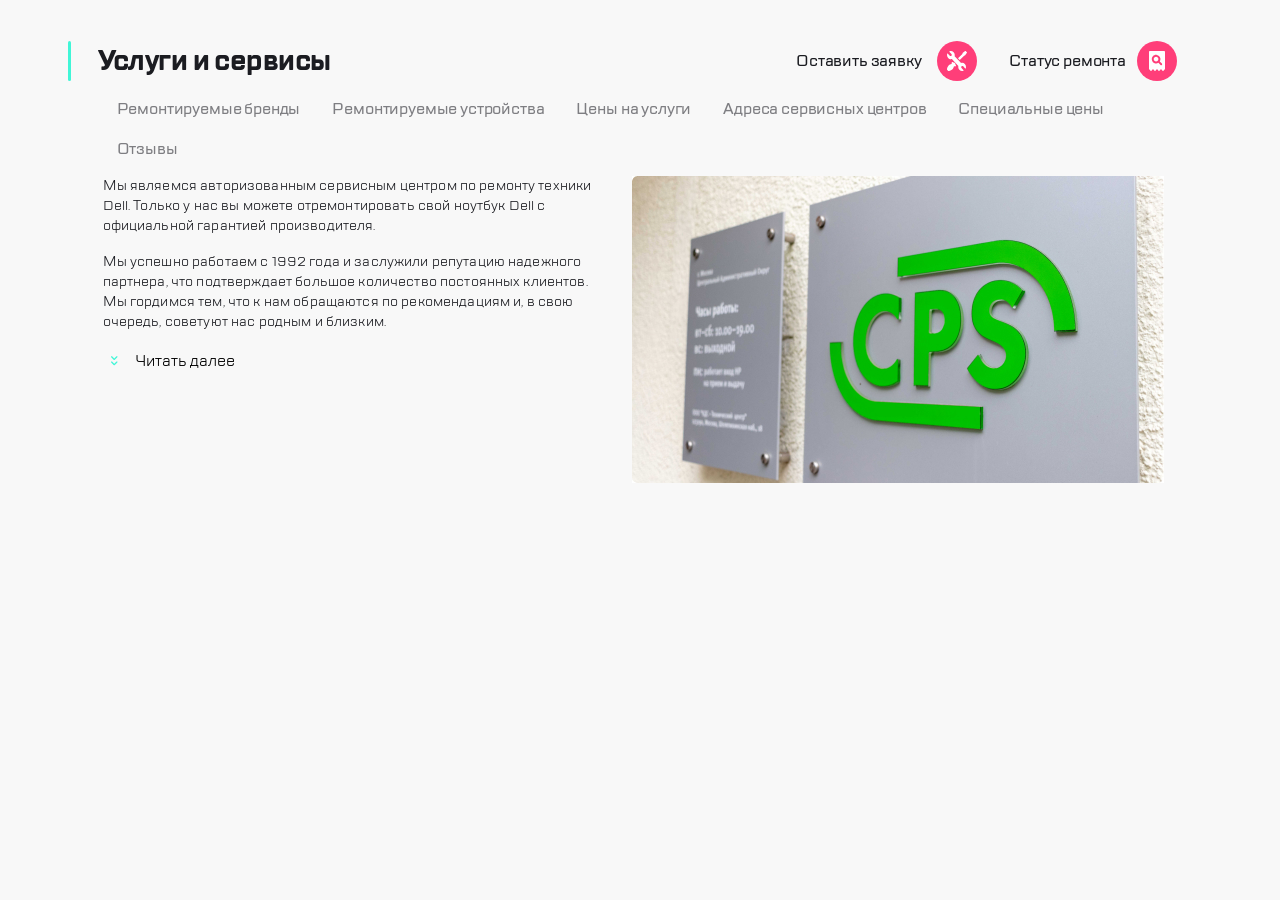
==== commit abceb1a4: "Merge 84a604677b27a6423dc9c053c9b72a3bf9fd9f86 into 0a49d0a1bf6381dd2c5876717559b18482eaab1f" ====
--- a/index.html
+++ b/index.html
@@ -13,48 +13,53 @@
     <link rel="stylesheet" href="./style/header.css">
     <link rel="stylesheet" href="./style/nav.css">
     <link rel="stylesheet" href="./style/article.css">
+    
    
 </head>
 <body>
+
+
     <div class="limiting-wrapper">
     <header class="header">
         
         <div class="header__wrapper"> 
-        <button class="header__button-burger" aria-label="Кнопка вызова бокового меню">
+        <button class="header__button-burger button" aria-label="Кнопка вызова бокового меню">
             <img src="/image/icon/burger_icon.svg" alt="">
         </button>
 
         <div class="header__separator-1"></div>
 
-        <button  class="header__button-logo" id="header__logo">
+        <button  class="header__button-logo button" id="header__logo">
             <img src="/image/Logo/Group.png" alt="Логотип компании">
         </button>
         </div>
 
         <div class="header__button__hidden">
-        <button class="header__button-call" aria-label="Кнопка телефонного звонка">
+        <button class="header__button-call button" aria-label="Кнопка телефонного звонка">
                 <img src="/image/icon/call_icon.svg" alt="Иконка звона по телефону">
         </button>
                 
-        <button class="header__button-chat" aria-label="Кнопка перехода в чат с компанией">
+        <button class="header__button-chat button" aria-label="Кнопка перехода в чат с компанией">
                  <img src="/image/icon/chat_icon.svg" alt="Иконка перехода в чат с компанией">
         </button>
                    
-            <button class="header__button-profile" aria-label="Кнопка перехода в личный профиль">
+            <button class="header__button-profile button" aria-label="Кнопка перехода в личный профиль">
                 <img src="/image/icon/profile_icon.svg" alt="Иконка перехода в личный профиль">
             </button> 
         </div>
 
         <div class="header__wrapper">
         <div class="header__separator-2"></div>
-        <button class="header__button-repair" aria-label="Кнопка перехода к форме записи на ремонт">
+        <button class="header__button-repair button" aria-label="Кнопка перехода к форме записи на ремонт">
             <img src="/image/icon/repair_icon.svg" alt="Иконка перехода на форму записи на ремонт">
         </button>
             
-        <button class="header__button-checkstatus" aria-label="кнопка перехода к форме отслеживания статуса заказа">
+        <button class="header__button-checkstatus button" aria-label="кнопка перехода к форме отслеживания статуса заказа">
             <img src="/image/icon/checkstatus_icon.svg" alt="Иконка перехода на страницу отслеживания статуса заказа">
         </button>
         </div>
+
+        
 
     </header>
 
--- a/style/global.css
+++ b/style/global.css
@@ -5,10 +5,17 @@
   
 }
 
+html {
+  scrollbar-gutter: stable;
+  overflow-y: auto;
+
+}
+
 body {
     margin: 0px;
     font-family: "TT Lakes", sans-serif;
     background-color: var(--page-background-color);
+    
 }
 
 h1 {
@@ -38,6 +45,10 @@
   max-width: 1130px;
   width: 100%;
   margin-inline: auto;
+ 
+  
+ 
+  
 
 }
 
--- a/style/header.css
+++ b/style/header.css
@@ -11,7 +11,7 @@
 }
 
 
-.header button {
+.header .button {
     width: 40px;
     height: 40px;
     background-color: var(--button-color);
@@ -24,13 +24,12 @@
 }
 
 
-
-.header button:hover {
+.header .button:hover:not() {
     box-shadow: 0 4px 12px var(--shadow-hover);
     transform: translateY(-1px);
 }
 
-.header button:active {
+.header .button:active {
     background-color: var(--button-color-active);
     box-shadow: 0 2px 6px var(--shadow-active);
     transform: scale(0.95) translateY(0);
@@ -82,7 +81,6 @@
 
 
 
-
 @media (min-width: 768px) {
     .header__button__hidden  {
        display: flex;
